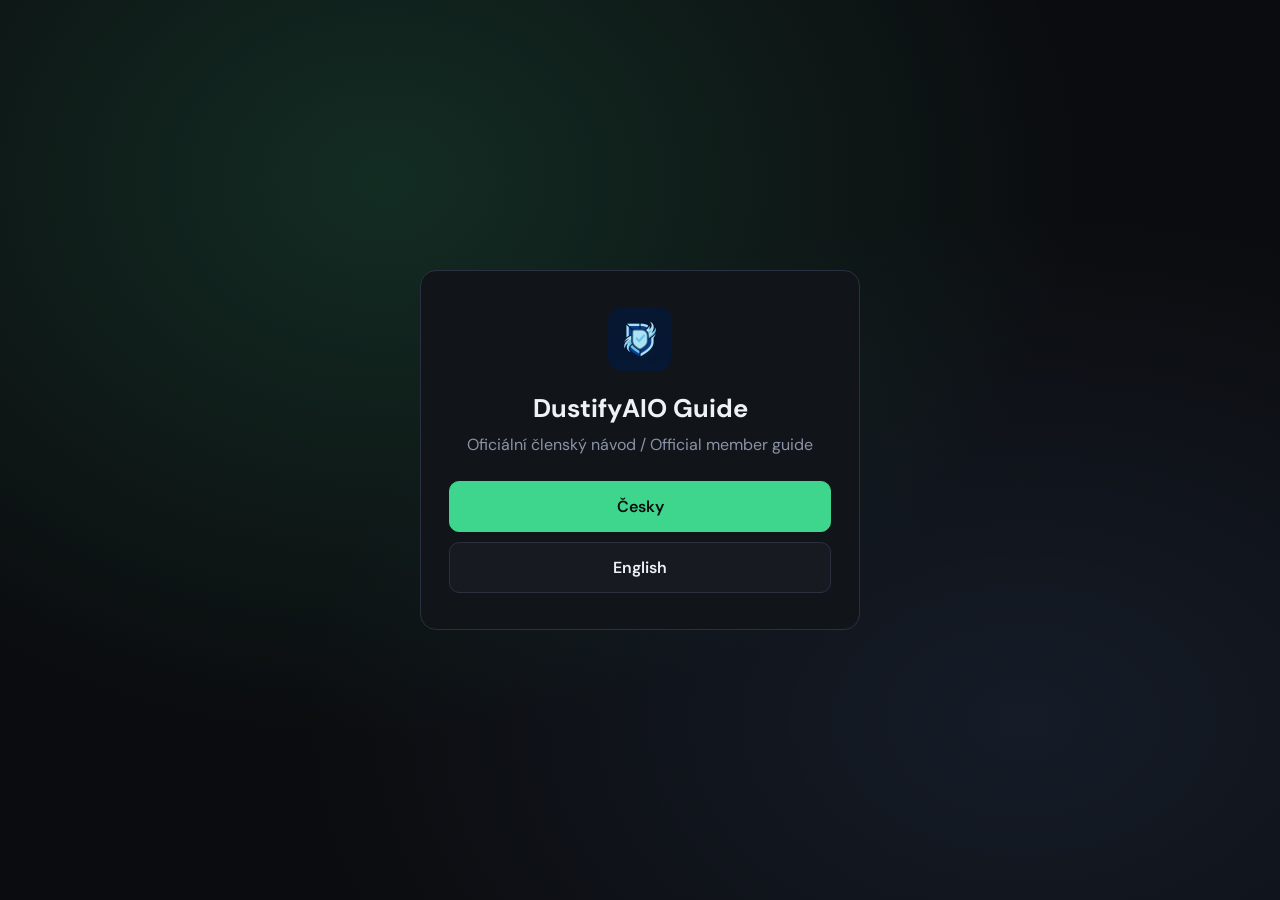
==== index.html @ 09d2eb87 "Add DustifyAIO member guide (Docsify CZ/EN)" ====
<!doctype html>
<html lang="cs">
  <head>
    <meta charset="utf-8" />
    <meta name="viewport" content="width=device-width, initial-scale=1" />
    <title>DustifyAIO Guide</title>
    <link rel="icon" href="assets/logo.jpg" />
    <link
      href="https://fonts.googleapis.com/css2?family=DM+Sans:wght@400;600;700&display=swap"
      rel="stylesheet"
    />
    <style>
      :root {
        --bg: #0b0c0f;
        --panel: #12141a;
        --border: #2a3040;
        --text: #eef1f6;
        --muted: #8b93a7;
        --accent: #3dd68c;
      }
      * {
        box-sizing: border-box;
      }
      body {
        margin: 0;
        min-height: 100vh;
        display: grid;
        place-items: center;
        font-family: "DM Sans", system-ui, sans-serif;
        color: var(--text);
        background:
          radial-gradient(
            ellipse at 30% 20%,
            rgba(61, 214, 140, 0.16),
            transparent 55%
          ),
          radial-gradient(
            ellipse at 80% 80%,
            rgba(110, 168, 255, 0.1),
            transparent 50%
          ),
          var(--bg);
      }
      .card {
        width: min(440px, calc(100vw - 32px));
        padding: 36px 28px;
        border: 1px solid var(--border);
        border-radius: 16px;
        background: rgba(18, 20, 26, 0.92);
        text-align: center;
      }
      img {
        width: 64px;
        height: 64px;
        border-radius: 14px;
        margin-bottom: 16px;
      }
      h1 {
        margin: 0 0 8px;
        font-size: 1.6rem;
      }
      p {
        margin: 0 0 24px;
        color: var(--muted);
        line-height: 1.45;
      }
      .langs {
        display: grid;
        gap: 10px;
      }
      a {
        display: block;
        padding: 14px 16px;
        border-radius: 10px;
        text-decoration: none;
        font-weight: 600;
        border: 1px solid var(--border);
        color: var(--text);
        background: #171a21;
        transition: border-color 0.15s, transform 0.15s;
      }
      a:hover {
        border-color: var(--accent);
        transform: translateY(-1px);
      }
      a.primary {
        background: var(--accent);
        border-color: var(--accent);
        color: #0b0c0f;
      }
    </style>
  </head>
  <body>
    <div class="card">
      <img src="assets/logo.jpg" alt="DustifyAIO" />
      <h1>DustifyAIO Guide</h1>
      <p>Oficiální členský návod / Official member guide</p>
      <div class="langs">
        <a class="primary" href="cs/">Česky</a>
        <a href="en/">English</a>
      </div>
    </div>
  </body>
</html>
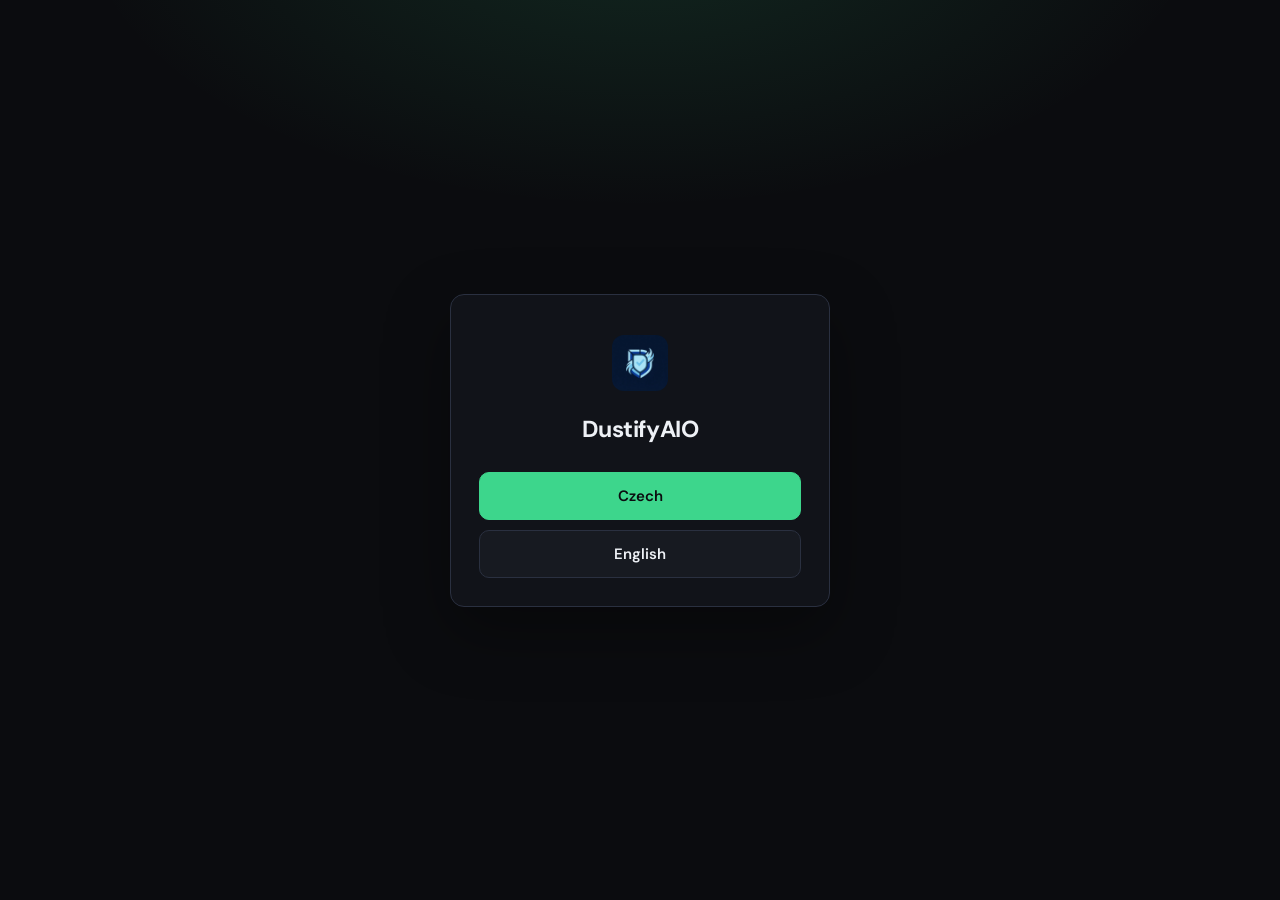
==== commit b6882935: "Polish guide copy and restyle Docsify to match DustifyAIO UI" ====
--- a/index.html
+++ b/index.html
@@ -1,22 +1,23 @@
 <!doctype html>
-<html lang="cs">
+<html lang="en">
   <head>
     <meta charset="utf-8" />
     <meta name="viewport" content="width=device-width, initial-scale=1" />
     <title>DustifyAIO Guide</title>
     <link rel="icon" href="assets/logo.jpg" />
     <link
-      href="https://fonts.googleapis.com/css2?family=DM+Sans:wght@400;600;700&display=swap"
+      href="https://fonts.googleapis.com/css2?family=DM+Sans:wght@400;500;600;700&display=swap"
       rel="stylesheet"
     />
     <style>
       :root {
         --bg: #0b0c0f;
-        --panel: #12141a;
+        --panel: #171a21;
         --border: #2a3040;
         --text: #eef1f6;
         --muted: #8b93a7;
         --accent: #3dd68c;
+        --accent-dim: rgba(61, 214, 140, 0.14);
       }
       * {
         box-sizing: border-box;
@@ -30,39 +31,34 @@
         color: var(--text);
         background:
           radial-gradient(
-            ellipse at 30% 20%,
-            rgba(61, 214, 140, 0.16),
+            ellipse 80% 60% at 50% -10%,
+            rgba(61, 214, 140, 0.14),
             transparent 55%
           ),
-          radial-gradient(
-            ellipse at 80% 80%,
-            rgba(110, 168, 255, 0.1),
-            transparent 50%
-          ),
           var(--bg);
+        -webkit-font-smoothing: antialiased;
       }
       .card {
-        width: min(440px, calc(100vw - 32px));
-        padding: 36px 28px;
+        width: min(380px, calc(100vw - 32px));
+        padding: 40px 28px 28px;
         border: 1px solid var(--border);
-        border-radius: 16px;
-        background: rgba(18, 20, 26, 0.92);
+        border-radius: 14px;
+        background: rgba(18, 20, 26, 0.94);
         text-align: center;
+        box-shadow: 0 24px 64px rgba(0, 0, 0, 0.35);
       }
       img {
-        width: 64px;
-        height: 64px;
-        border-radius: 14px;
-        margin-bottom: 16px;
+        width: 56px;
+        height: 56px;
+        border-radius: 12px;
+        margin-bottom: 18px;
+        object-fit: cover;
       }
       h1 {
-        margin: 0 0 8px;
-        font-size: 1.6rem;
-      }
-      p {
-        margin: 0 0 24px;
-        color: var(--muted);
-        line-height: 1.45;
+        margin: 0 0 28px;
+        font-size: 1.45rem;
+        font-weight: 700;
+        letter-spacing: -0.02em;
       }
       .langs {
         display: grid;
@@ -70,17 +66,20 @@
       }
       a {
         display: block;
-        padding: 14px 16px;
+        padding: 13px 16px;
         border-radius: 10px;
         text-decoration: none;
         font-weight: 600;
+        font-size: 15px;
         border: 1px solid var(--border);
         color: var(--text);
-        background: #171a21;
-        transition: border-color 0.15s, transform 0.15s;
+        background: var(--panel);
+        transition: border-color 0.15s ease, background 0.15s ease,
+          transform 0.15s ease;
       }
       a:hover {
         border-color: var(--accent);
+        background: var(--accent-dim);
         transform: translateY(-1px);
       }
       a.primary {
@@ -88,15 +87,18 @@
         border-color: var(--accent);
         color: #0b0c0f;
       }
+      a.primary:hover {
+        background: #4ae09a;
+        border-color: #4ae09a;
+      }
     </style>
   </head>
   <body>
     <div class="card">
       <img src="assets/logo.jpg" alt="DustifyAIO" />
-      <h1>DustifyAIO Guide</h1>
-      <p>Oficiální členský návod / Official member guide</p>
+      <h1>DustifyAIO</h1>
       <div class="langs">
-        <a class="primary" href="cs/">Česky</a>
+        <a class="primary" href="cs/">Czech</a>
         <a href="en/">English</a>
       </div>
     </div>
